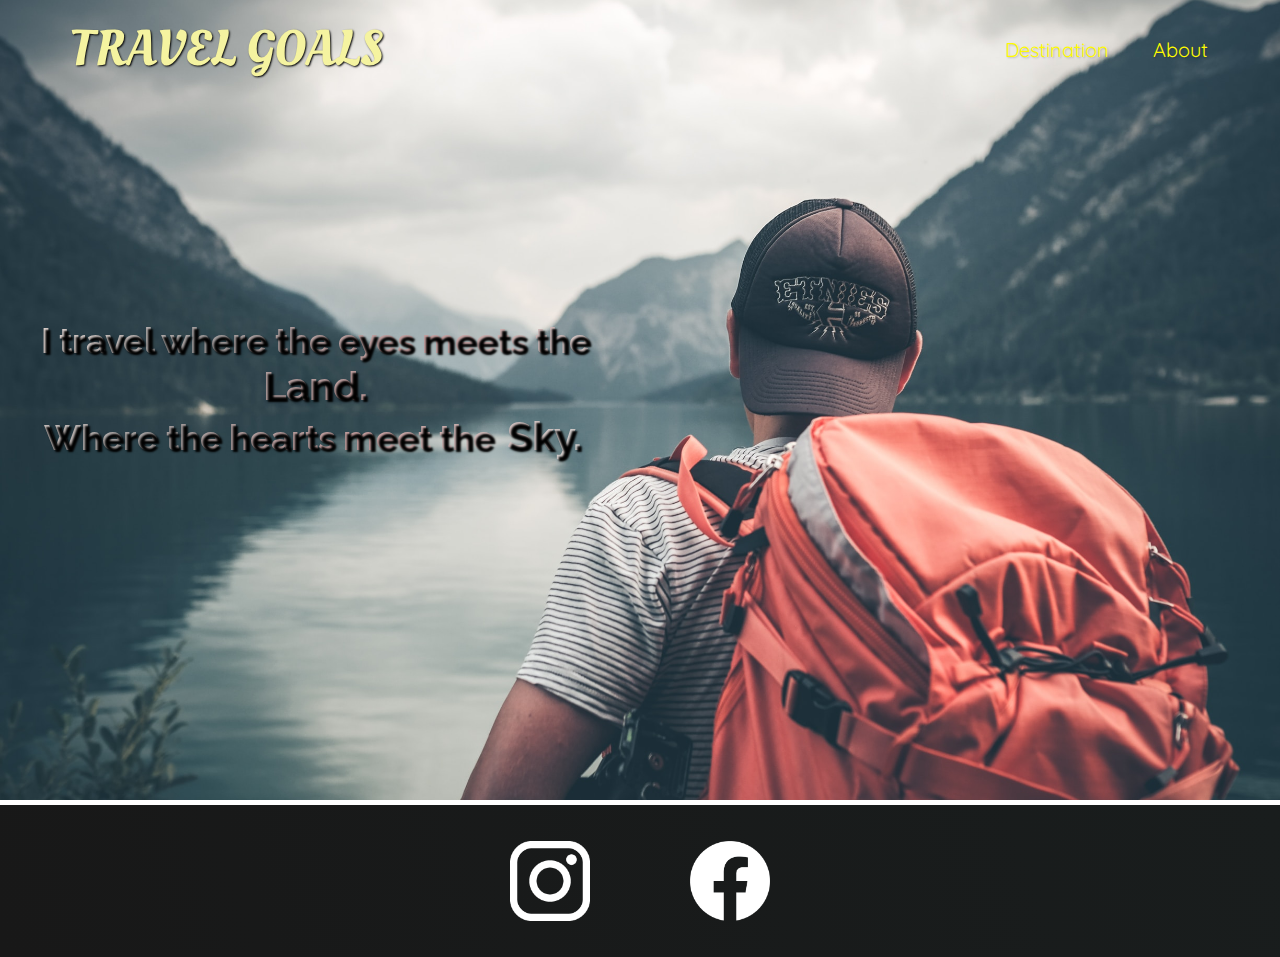
==== about.html @ e24b3dd1 "about page done" ====
<!DOCTYPE html>
<html lang="en">
  <head>
    <meta charset="UTF-8" />
    <meta name="viewport" content="width=device-width, initial-scale=1.0" />
    <title>About Page</title>
    <link rel="stylesheet" href="shared.css">
    <link rel="stylesheet" href="about.css">
    
    <link
    href="https://fonts.googleapis.com/css2?family=Raleway:wght@700&family=Oleo+Script:wght@700&family=Quicksand:wght@300;500;700&display=swap"
    rel="stylesheet"
  />
  </head>

  <body>
    <header>
      <div id="page-logo"><a href="index.html">Travel Goals</a></div>
      <nav>
        <ul>
          <li><a href="places.html">Destination</a></li>
          <li><a href="about.html">About</a></li>
        </ul>
      </nav>
    </header>
  </body>

  <main>

    <section id="main">
        <div id="main-content">
            <h1> I travel where the eyes meets the <span class="mc1"> Land. </span> <br> Where the hearts meet the  <span class="mc2"> Sky. </span> </h1>
           
        </div>
    </section>

  </main>

  <footer>
    <ul>
      <li> <a href="https://www.instagram.com"> <img src="images/icons/insta.png" alt=""></a></li>
      <li> <a href="https://www.facebook.com"> <img src="images/icons/facebook.png" alt=""></a></li>
    </ul>
  </footer>

</html>
---- shared.css ----
body
{
font-family: "Quicksand", sans-serif;
margin: 0;
}

header
{
    display: flex;
    justify-content: space-between;
    align-items: center;
    padding: 15px 60px;
    position: absolute;
    width: 100%;
    box-sizing: border-box;
}

#page-logo a
{  padding: 10px;
    font-family:"Oleo script", sans-serif;
    color: rgb(245, 243, 160);
    text-decoration: none;
    text-transform: uppercase;
    text-shadow: 1px 1px 2px rgb(0,0,0);
    font-size: 50px;

}

header ul
{
    display: flex;
}

header li
{
    margin-left: 20px;
}

ul
{
    list-style: none;
    margin: 0;
    padding: 0;
    
}

header a
{
    text-decoration: none;
    color: rgb(255, 251, 0);
    font-size: 20px;
    text-shadow: 1px 1px 2px rgba(0, 0, 0, 0.2);
    padding: 12px;
    border-radius: 8px;

}

header ul a:hover
{
    color: rgb(77, 77, 77);
    background-color: rgb(255, 251, 0);
}

footer
{
    background: linear-gradient(70deg, rgb(24,24,24), rgb(25,29,29));
    padding: 36px;
}
footer ul
{ 
    display: flex;
    justify-content: center;
    /* padding: 40px ; */

}

footer li
{
    width: 80px;
    height: 80px;
    margin: 0 50px;
}

footer img
{
    width: 100%;
}
---- about.css ----
#main
{

    height: 800px;
    background-image: url("images/places/philipp-kammerer-6Mxb_mZ_Q8E-unsplash.jpg");
    background-position: center;
    background-size: cover;
    margin-bottom: 5px;
}

#main-content
{
    text-align: center;
    margin: 0 auto;
    position: relative;
    top: 315px;
    right: 325px;
    width: 50%;
}

#main-content h1
{
    
font-size: 35px;
font-family: 'Raleway' , sans-serif;
/* text-transform: uppercase; */
margin: 0px;
text-shadow: 2px 2px 2px rgb(0,0,0);

background: rgb(233,220,215);
background: linear-gradient(121deg, rgba(233,220,215,1) 2%, rgba(161,157,157,1) 31%, rgba(198,158,158,1) 61%, rgba(217,221,219,1) 98%);

-webkit-text-fill-color: transparent; 
-webkit-background-clip: text; 
border-radius: 10px;
padding: 5px;

}

#main-content span
{
    font-size: 40px; 
    border-radius: 8px;
    padding: 5px;
    line-height: 50px;


}
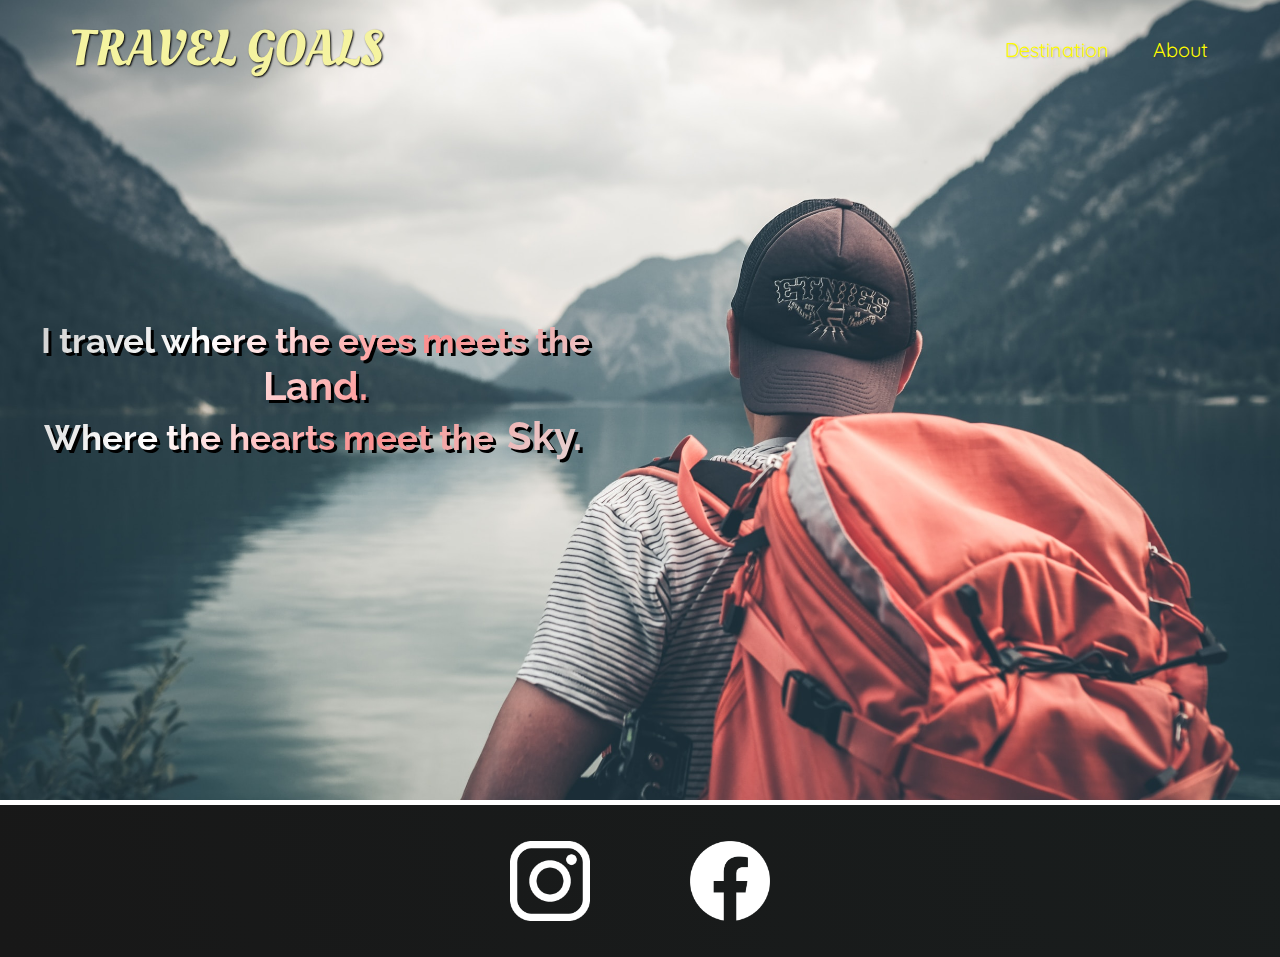
==== commit 1db6ec72: "travel page done" ====
--- a/about.html
+++ b/about.html
@@ -4,13 +4,13 @@
     <meta charset="UTF-8" />
     <meta name="viewport" content="width=device-width, initial-scale=1.0" />
     <title>About Page</title>
-    <link rel="stylesheet" href="shared.css">
-    <link rel="stylesheet" href="about.css">
-    
+    <link rel="stylesheet" href="shared.css" />
+    <link rel="stylesheet" href="about.css" />
+
     <link
-    href="https://fonts.googleapis.com/css2?family=Raleway:wght@700&family=Oleo+Script:wght@700&family=Quicksand:wght@300;500;700&display=swap"
-    rel="stylesheet"
-  />
+      href="https://fonts.googleapis.com/css2?family=Raleway:wght@700&family=Oleo+Script:wght@700&family=Quicksand:wght@300;500;700&display=swap"
+      rel="stylesheet"
+    />
   </head>
 
   <body>
@@ -26,21 +26,29 @@
   </body>
 
   <main>
-
     <section id="main">
-        <div id="main-content">
-            <h1> I travel where the eyes meets the <span class="mc1"> Land. </span> <br> Where the hearts meet the  <span class="mc2"> Sky. </span> </h1>
-           
-        </div>
+      <div id="main-content">
+        <h1>
+          I travel where the eyes meets the <span class="mc1"> Land. </span>
+          <br />
+          Where the hearts meet the <span class="mc2"> Sky. </span>
+        </h1>
+      </div>
     </section>
-
   </main>
 
   <footer>
     <ul>
-      <li> <a href="https://www.instagram.com"> <img src="images/icons/insta.png" alt=""></a></li>
-      <li> <a href="https://www.facebook.com"> <img src="images/icons/facebook.png" alt=""></a></li>
+      <li>
+        <a href="https://www.instagram.com">
+          <img src="images/icons/insta.png" alt=""
+        /></a>
+      </li>
+      <li>
+        <a href="https://www.facebook.com">
+          <img src="images/icons/facebook.png" alt=""
+        /></a>
+      </li>
     </ul>
   </footer>
-
 </html>
--- a/shared.css
+++ b/shared.css
@@ -1,87 +1,72 @@
-body
-{
-font-family: "Quicksand", sans-serif;
-margin: 0;
+body {
+  font-family: "Quicksand", sans-serif;
+  margin: 0;
 }
 
-header
-{
-    display: flex;
-    justify-content: space-between;
-    align-items: center;
-    padding: 15px 60px;
-    position: absolute;
-    width: 100%;
-    box-sizing: border-box;
+header {
+  display: flex;
+  justify-content: space-between;
+  align-items: center;
+  padding: 15px 60px;
+  position: absolute;
+  width: 100%;
+  box-sizing: border-box;
 }
 
-#page-logo a
-{  padding: 10px;
-    font-family:"Oleo script", sans-serif;
-    color: rgb(245, 243, 160);
-    text-decoration: none;
-    text-transform: uppercase;
-    text-shadow: 1px 1px 2px rgb(0,0,0);
-    font-size: 50px;
-
+#page-logo a {
+  padding: 10px;
+  font-family: "Oleo script", sans-serif;
+  color: rgb(245, 243, 160);
+  text-decoration: none;
+  text-transform: uppercase;
+  text-shadow: 1px 1px 2px rgb(0, 0, 0);
+  font-size: 50px;
 }
 
-header ul
-{
-    display: flex;
+header ul {
+  display: flex;
 }
 
-header li
-{
-    margin-left: 20px;
+header li {
+  margin-left: 20px;
 }
 
-ul
-{
-    list-style: none;
-    margin: 0;
-    padding: 0;
-    
+ul {
+  list-style: none;
+  margin: 0;
+  padding: 0;
 }
 
-header a
-{
-    text-decoration: none;
-    color: rgb(255, 251, 0);
-    font-size: 20px;
-    text-shadow: 1px 1px 2px rgba(0, 0, 0, 0.2);
-    padding: 12px;
-    border-radius: 8px;
-
+header a {
+  text-decoration: none;
+  color: rgb(255, 251, 0);
+  font-size: 20px;
+  text-shadow: 1px 1px 2px rgba(0, 0, 0, 0.2);
+  padding: 12px;
+  border-radius: 8px;
 }
 
-header ul a:hover
-{
-    color: rgb(77, 77, 77);
-    background-color: rgb(255, 251, 0);
+header ul a:hover {
+  color: rgb(77, 77, 77);
+  background-color: rgb(255, 251, 0);
 }
 
-footer
-{
-    background: linear-gradient(70deg, rgb(24,24,24), rgb(25,29,29));
-    padding: 36px;
+footer {
+  background: linear-gradient(70deg, rgb(24, 24, 24), rgb(25, 29, 29));
+  padding: 36px;
 }
-footer ul
-{ 
-    display: flex;
-    justify-content: center;
-    /* padding: 40px ; */
-
+footer ul {
+  display: flex;
+  justify-content: center;
+  /* padding: 40px ; */
 }
 
-footer li
-{
-    width: 80px;
-    height: 80px;
-    margin: 0 50px;
+footer li {
+  width: 80px;
+  height: 80px;
+  margin: 0 50px;
 }
 
-footer img
-{
-    width: 100%;
-}+footer img {
+  width: 100%;
+}
--- a/about.css
+++ b/about.css
@@ -1,48 +1,44 @@
-#main
-{
-
-    height: 800px;
-    background-image: url("images/places/philipp-kammerer-6Mxb_mZ_Q8E-unsplash.jpg");
-    background-position: center;
-    background-size: cover;
-    margin-bottom: 5px;
+#main {
+  height: 800px;
+  background-image: url("images/places/philipp-kammerer-6Mxb_mZ_Q8E-unsplash.jpg");
+  background-position: center;
+  background-size: cover;
+  margin-bottom: 5px;
 }
 
-#main-content
-{
-    text-align: center;
-    margin: 0 auto;
-    position: relative;
-    top: 315px;
-    right: 325px;
-    width: 50%;
+#main-content {
+  text-align: center;
+  margin: 0 auto;
+  position: relative;
+  top: 315px;
+  right: 325px;
+  width: 50%;
 }
 
-#main-content h1
-{
-    
-font-size: 35px;
-font-family: 'Raleway' , sans-serif;
-/* text-transform: uppercase; */
-margin: 0px;
-text-shadow: 2px 2px 2px rgb(0,0,0);
+#main-content h1 {
+  font-size: 35px;
+  font-family: "Raleway", sans-serif;
+  /* text-transform: uppercase; */
+  margin: 0px;
+  background: rgb(199, 199, 199);
+  background: linear-gradient(
+    121deg,
+    rgba(199, 199, 199, 1) 2%,
+    rgba(255, 255, 255, 1) 31%,
+    rgba(252, 143, 143, 1) 61%,
+    rgba(224, 224, 224, 1) 98%
+  );
+  filter: drop-shadow(3px 3px #000000);
 
-background: rgb(233,220,215);
-background: linear-gradient(121deg, rgba(233,220,215,1) 2%, rgba(161,157,157,1) 31%, rgba(198,158,158,1) 61%, rgba(217,221,219,1) 98%);
-
--webkit-text-fill-color: transparent; 
--webkit-background-clip: text; 
-border-radius: 10px;
-padding: 5px;
-
+  -webkit-text-fill-color: transparent;
+  -webkit-background-clip: text;
+  border-radius: 10px;
+  padding: 5px;
 }
 
-#main-content span
-{
-    font-size: 40px; 
-    border-radius: 8px;
-    padding: 5px;
-    line-height: 50px;
-
-
+#main-content span {
+  font-size: 40px;
+  border-radius: 8px;
+  padding: 5px;
+  line-height: 50px;
 }
